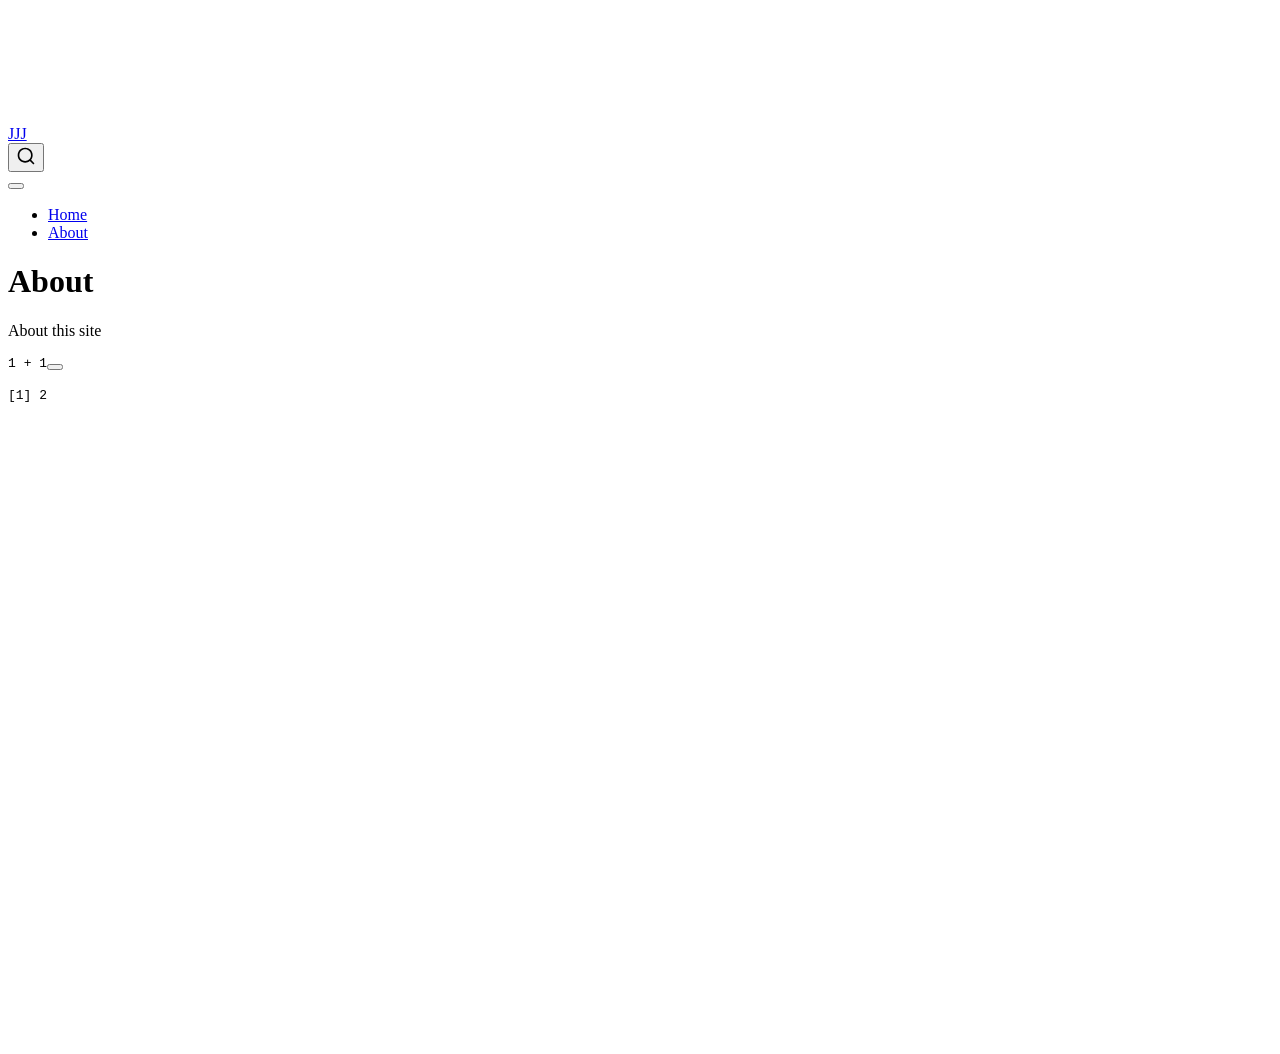
==== docs/about.html @ a6e09d18 "3" ====
<!DOCTYPE html>
<html xmlns="http://www.w3.org/1999/xhtml" lang="en" xml:lang="en"><head>

<meta charset="utf-8">
<meta name="generator" content="quarto-1.7.32">

<meta name="viewport" content="width=device-width, initial-scale=1.0, user-scalable=yes">


<title>About – JJJ</title>
<style>
code{white-space: pre-wrap;}
span.smallcaps{font-variant: small-caps;}
div.columns{display: flex; gap: min(4vw, 1.5em);}
div.column{flex: auto; overflow-x: auto;}
div.hanging-indent{margin-left: 1.5em; text-indent: -1.5em;}
ul.task-list{list-style: none;}
ul.task-list li input[type="checkbox"] {
  width: 0.8em;
  margin: 0 0.8em 0.2em -1em; /* quarto-specific, see https://github.com/quarto-dev/quarto-cli/issues/4556 */ 
  vertical-align: middle;
}
/* CSS for syntax highlighting */
html { -webkit-text-size-adjust: 100%; }
pre > code.sourceCode { white-space: pre; position: relative; }
pre > code.sourceCode > span { display: inline-block; line-height: 1.25; }
pre > code.sourceCode > span:empty { height: 1.2em; }
.sourceCode { overflow: visible; }
code.sourceCode > span { color: inherit; text-decoration: inherit; }
div.sourceCode { margin: 1em 0; }
pre.sourceCode { margin: 0; }
@media screen {
div.sourceCode { overflow: auto; }
}
@media print {
pre > code.sourceCode { white-space: pre-wrap; }
pre > code.sourceCode > span { text-indent: -5em; padding-left: 5em; }
}
pre.numberSource code
  { counter-reset: source-line 0; }
pre.numberSource code > span
  { position: relative; left: -4em; counter-increment: source-line; }
pre.numberSource code > span > a:first-child::before
  { content: counter(source-line);
    position: relative; left: -1em; text-align: right; vertical-align: baseline;
    border: none; display: inline-block;
    -webkit-touch-callout: none; -webkit-user-select: none;
    -khtml-user-select: none; -moz-user-select: none;
    -ms-user-select: none; user-select: none;
    padding: 0 4px; width: 4em;
  }
pre.numberSource { margin-left: 3em;  padding-left: 4px; }
div.sourceCode
  {   }
@media screen {
pre > code.sourceCode > span > a:first-child::before { text-decoration: underline; }
}
</style>


<script src="site_libs/quarto-nav/quarto-nav.js"></script>
<script src="site_libs/quarto-nav/headroom.min.js"></script>
<script src="site_libs/clipboard/clipboard.min.js"></script>
<script src="site_libs/quarto-search/autocomplete.umd.js"></script>
<script src="site_libs/quarto-search/fuse.min.js"></script>
<script src="site_libs/quarto-search/quarto-search.js"></script>
<meta name="quarto:offset" content="./">
<script src="site_libs/quarto-html/quarto.js" type="module"></script>
<script src="site_libs/quarto-html/tabsets/tabsets.js" type="module"></script>
<script src="site_libs/quarto-html/popper.min.js"></script>
<script src="site_libs/quarto-html/tippy.umd.min.js"></script>
<script src="site_libs/quarto-html/anchor.min.js"></script>
<link href="site_libs/quarto-html/tippy.css" rel="stylesheet">
<link href="site_libs/quarto-html/quarto-syntax-highlighting-37eea08aefeeee20ff55810ff984fec1.css" rel="stylesheet" id="quarto-text-highlighting-styles">
<script src="site_libs/bootstrap/bootstrap.min.js"></script>
<link href="site_libs/bootstrap/bootstrap-icons.css" rel="stylesheet">
<link href="site_libs/bootstrap/bootstrap-c1fac2584b48ed01fb6e278e36375074.min.css" rel="stylesheet" append-hash="true" id="quarto-bootstrap" data-mode="light">
<script id="quarto-search-options" type="application/json">{
  "location": "navbar",
  "copy-button": false,
  "collapse-after": 3,
  "panel-placement": "end",
  "type": "overlay",
  "limit": 50,
  "keyboard-shortcut": [
    "f",
    "/",
    "s"
  ],
  "show-item-context": false,
  "language": {
    "search-no-results-text": "No results",
    "search-matching-documents-text": "matching documents",
    "search-copy-link-title": "Copy link to search",
    "search-hide-matches-text": "Hide additional matches",
    "search-more-match-text": "more match in this document",
    "search-more-matches-text": "more matches in this document",
    "search-clear-button-title": "Clear",
    "search-text-placeholder": "",
    "search-detached-cancel-button-title": "Cancel",
    "search-submit-button-title": "Submit",
    "search-label": "Search"
  }
}</script>


<link rel="stylesheet" href="styles.css">
</head>

<body class="nav-fixed quarto-light">

<div id="quarto-search-results"></div>
  <header id="quarto-header" class="headroom fixed-top">
    <nav class="navbar navbar-expand-lg " data-bs-theme="dark">
      <div class="navbar-container container-fluid">
      <div class="navbar-brand-container mx-auto">
    <a class="navbar-brand" href="./index.html">
    <span class="navbar-title">JJJ</span>
    </a>
  </div>
            <div id="quarto-search" class="" title="Search"></div>
          <button class="navbar-toggler" type="button" data-bs-toggle="collapse" data-bs-target="#navbarCollapse" aria-controls="navbarCollapse" role="menu" aria-expanded="false" aria-label="Toggle navigation" onclick="if (window.quartoToggleHeadroom) { window.quartoToggleHeadroom(); }">
  <span class="navbar-toggler-icon"></span>
</button>
          <div class="collapse navbar-collapse" id="navbarCollapse">
            <ul class="navbar-nav navbar-nav-scroll me-auto">
  <li class="nav-item">
    <a class="nav-link" href="./index.html"> 
<span class="menu-text">Home</span></a>
  </li>  
  <li class="nav-item">
    <a class="nav-link active" href="./about.html" aria-current="page"> 
<span class="menu-text">About</span></a>
  </li>  
</ul>
          </div> <!-- /navcollapse -->
            <div class="quarto-navbar-tools">
</div>
      </div> <!-- /container-fluid -->
    </nav>
</header>
<!-- content -->
<div id="quarto-content" class="quarto-container page-columns page-rows-contents page-layout-article page-navbar">
<!-- sidebar -->
<!-- margin-sidebar -->
    <div id="quarto-margin-sidebar" class="sidebar margin-sidebar zindex-bottom">
        
    </div>
<!-- main -->
<main class="content" id="quarto-document-content">

<header id="title-block-header" class="quarto-title-block default">
<div class="quarto-title">
<h1 class="title">About</h1>
</div>



<div class="quarto-title-meta">

    
  
    
  </div>
  


</header>


<p>About this site</p>
<div class="cell">
<div class="sourceCode cell-code" id="cb1"><pre class="sourceCode r code-with-copy"><code class="sourceCode r"><span id="cb1-1"><a href="#cb1-1" aria-hidden="true" tabindex="-1"></a><span class="dv">1</span> <span class="sc">+</span> <span class="dv">1</span></span></code><button title="Copy to Clipboard" class="code-copy-button"><i class="bi"></i></button></pre></div>
<div class="cell-output cell-output-stdout">
<pre><code>[1] 2</code></pre>
</div>
</div>



</main> <!-- /main -->
<script id="quarto-html-after-body" type="application/javascript">
  window.document.addEventListener("DOMContentLoaded", function (event) {
    const icon = "";
    const anchorJS = new window.AnchorJS();
    anchorJS.options = {
      placement: 'right',
      icon: icon
    };
    anchorJS.add('.anchored');
    const isCodeAnnotation = (el) => {
      for (const clz of el.classList) {
        if (clz.startsWith('code-annotation-')) {                     
          return true;
        }
      }
      return false;
    }
    const onCopySuccess = function(e) {
      // button target
      const button = e.trigger;
      // don't keep focus
      button.blur();
      // flash "checked"
      button.classList.add('code-copy-button-checked');
      var currentTitle = button.getAttribute("title");
      button.setAttribute("title", "Copied!");
      let tooltip;
      if (window.bootstrap) {
        button.setAttribute("data-bs-toggle", "tooltip");
        button.setAttribute("data-bs-placement", "left");
        button.setAttribute("data-bs-title", "Copied!");
        tooltip = new bootstrap.Tooltip(button, 
          { trigger: "manual", 
            customClass: "code-copy-button-tooltip",
            offset: [0, -8]});
        tooltip.show();    
      }
      setTimeout(function() {
        if (tooltip) {
          tooltip.hide();
          button.removeAttribute("data-bs-title");
          button.removeAttribute("data-bs-toggle");
          button.removeAttribute("data-bs-placement");
        }
        button.setAttribute("title", currentTitle);
        button.classList.remove('code-copy-button-checked');
      }, 1000);
      // clear code selection
      e.clearSelection();
    }
    const getTextToCopy = function(trigger) {
        const codeEl = trigger.previousElementSibling.cloneNode(true);
        for (const childEl of codeEl.children) {
          if (isCodeAnnotation(childEl)) {
            childEl.remove();
          }
        }
        return codeEl.innerText;
    }
    const clipboard = new window.ClipboardJS('.code-copy-button:not([data-in-quarto-modal])', {
      text: getTextToCopy
    });
    clipboard.on('success', onCopySuccess);
    if (window.document.getElementById('quarto-embedded-source-code-modal')) {
      const clipboardModal = new window.ClipboardJS('.code-copy-button[data-in-quarto-modal]', {
        text: getTextToCopy,
        container: window.document.getElementById('quarto-embedded-source-code-modal')
      });
      clipboardModal.on('success', onCopySuccess);
    }
      var localhostRegex = new RegExp(/^(?:http|https):\/\/localhost\:?[0-9]*\//);
      var mailtoRegex = new RegExp(/^mailto:/);
        var filterRegex = new RegExp('/' + window.location.host + '/');
      var isInternal = (href) => {
          return filterRegex.test(href) || localhostRegex.test(href) || mailtoRegex.test(href);
      }
      // Inspect non-navigation links and adorn them if external
     var links = window.document.querySelectorAll('a[href]:not(.nav-link):not(.navbar-brand):not(.toc-action):not(.sidebar-link):not(.sidebar-item-toggle):not(.pagination-link):not(.no-external):not([aria-hidden]):not(.dropdown-item):not(.quarto-navigation-tool):not(.about-link)');
      for (var i=0; i<links.length; i++) {
        const link = links[i];
        if (!isInternal(link.href)) {
          // undo the damage that might have been done by quarto-nav.js in the case of
          // links that we want to consider external
          if (link.dataset.originalHref !== undefined) {
            link.href = link.dataset.originalHref;
          }
        }
      }
    function tippyHover(el, contentFn, onTriggerFn, onUntriggerFn) {
      const config = {
        allowHTML: true,
        maxWidth: 500,
        delay: 100,
        arrow: false,
        appendTo: function(el) {
            return el.parentElement;
        },
        interactive: true,
        interactiveBorder: 10,
        theme: 'quarto',
        placement: 'bottom-start',
      };
      if (contentFn) {
        config.content = contentFn;
      }
      if (onTriggerFn) {
        config.onTrigger = onTriggerFn;
      }
      if (onUntriggerFn) {
        config.onUntrigger = onUntriggerFn;
      }
      window.tippy(el, config); 
    }
    const noterefs = window.document.querySelectorAll('a[role="doc-noteref"]');
    for (var i=0; i<noterefs.length; i++) {
      const ref = noterefs[i];
      tippyHover(ref, function() {
        // use id or data attribute instead here
        let href = ref.getAttribute('data-footnote-href') || ref.getAttribute('href');
        try { href = new URL(href).hash; } catch {}
        const id = href.replace(/^#\/?/, "");
        const note = window.document.getElementById(id);
        if (note) {
          return note.innerHTML;
        } else {
          return "";
        }
      });
    }
    const xrefs = window.document.querySelectorAll('a.quarto-xref');
    const processXRef = (id, note) => {
      // Strip column container classes
      const stripColumnClz = (el) => {
        el.classList.remove("page-full", "page-columns");
        if (el.children) {
          for (const child of el.children) {
            stripColumnClz(child);
          }
        }
      }
      stripColumnClz(note)
      if (id === null || id.startsWith('sec-')) {
        // Special case sections, only their first couple elements
        const container = document.createElement("div");
        if (note.children && note.children.length > 2) {
          container.appendChild(note.children[0].cloneNode(true));
          for (let i = 1; i < note.children.length; i++) {
            const child = note.children[i];
            if (child.tagName === "P" && child.innerText === "") {
              continue;
            } else {
              container.appendChild(child.cloneNode(true));
              break;
            }
          }
          if (window.Quarto?.typesetMath) {
            window.Quarto.typesetMath(container);
          }
          return container.innerHTML
        } else {
          if (window.Quarto?.typesetMath) {
            window.Quarto.typesetMath(note);
          }
          return note.innerHTML;
        }
      } else {
        // Remove any anchor links if they are present
        const anchorLink = note.querySelector('a.anchorjs-link');
        if (anchorLink) {
          anchorLink.remove();
        }
        if (window.Quarto?.typesetMath) {
          window.Quarto.typesetMath(note);
        }
        if (note.classList.contains("callout")) {
          return note.outerHTML;
        } else {
          return note.innerHTML;
        }
      }
    }
    for (var i=0; i<xrefs.length; i++) {
      const xref = xrefs[i];
      tippyHover(xref, undefined, function(instance) {
        instance.disable();
        let url = xref.getAttribute('href');
        let hash = undefined; 
        if (url.startsWith('#')) {
          hash = url;
        } else {
          try { hash = new URL(url).hash; } catch {}
        }
        if (hash) {
          const id = hash.replace(/^#\/?/, "");
          const note = window.document.getElementById(id);
          if (note !== null) {
            try {
              const html = processXRef(id, note.cloneNode(true));
              instance.setContent(html);
            } finally {
              instance.enable();
              instance.show();
            }
          } else {
            // See if we can fetch this
            fetch(url.split('#')[0])
            .then(res => res.text())
            .then(html => {
              const parser = new DOMParser();
              const htmlDoc = parser.parseFromString(html, "text/html");
              const note = htmlDoc.getElementById(id);
              if (note !== null) {
                const html = processXRef(id, note);
                instance.setContent(html);
              } 
            }).finally(() => {
              instance.enable();
              instance.show();
            });
          }
        } else {
          // See if we can fetch a full url (with no hash to target)
          // This is a special case and we should probably do some content thinning / targeting
          fetch(url)
          .then(res => res.text())
          .then(html => {
            const parser = new DOMParser();
            const htmlDoc = parser.parseFromString(html, "text/html");
            const note = htmlDoc.querySelector('main.content');
            if (note !== null) {
              // This should only happen for chapter cross references
              // (since there is no id in the URL)
              // remove the first header
              if (note.children.length > 0 && note.children[0].tagName === "HEADER") {
                note.children[0].remove();
              }
              const html = processXRef(null, note);
              instance.setContent(html);
            } 
          }).finally(() => {
            instance.enable();
            instance.show();
          });
        }
      }, function(instance) {
      });
    }
        let selectedAnnoteEl;
        const selectorForAnnotation = ( cell, annotation) => {
          let cellAttr = 'data-code-cell="' + cell + '"';
          let lineAttr = 'data-code-annotation="' +  annotation + '"';
          const selector = 'span[' + cellAttr + '][' + lineAttr + ']';
          return selector;
        }
        const selectCodeLines = (annoteEl) => {
          const doc = window.document;
          const targetCell = annoteEl.getAttribute("data-target-cell");
          const targetAnnotation = annoteEl.getAttribute("data-target-annotation");
          const annoteSpan = window.document.querySelector(selectorForAnnotation(targetCell, targetAnnotation));
          const lines = annoteSpan.getAttribute("data-code-lines").split(",");
          const lineIds = lines.map((line) => {
            return targetCell + "-" + line;
          })
          let top = null;
          let height = null;
          let parent = null;
          if (lineIds.length > 0) {
              //compute the position of the single el (top and bottom and make a div)
              const el = window.document.getElementById(lineIds[0]);
              top = el.offsetTop;
              height = el.offsetHeight;
              parent = el.parentElement.parentElement;
            if (lineIds.length > 1) {
              const lastEl = window.document.getElementById(lineIds[lineIds.length - 1]);
              const bottom = lastEl.offsetTop + lastEl.offsetHeight;
              height = bottom - top;
            }
            if (top !== null && height !== null && parent !== null) {
              // cook up a div (if necessary) and position it 
              let div = window.document.getElementById("code-annotation-line-highlight");
              if (div === null) {
                div = window.document.createElement("div");
                div.setAttribute("id", "code-annotation-line-highlight");
                div.style.position = 'absolute';
                parent.appendChild(div);
              }
              div.style.top = top - 2 + "px";
              div.style.height = height + 4 + "px";
              div.style.left = 0;
              let gutterDiv = window.document.getElementById("code-annotation-line-highlight-gutter");
              if (gutterDiv === null) {
                gutterDiv = window.document.createElement("div");
                gutterDiv.setAttribute("id", "code-annotation-line-highlight-gutter");
                gutterDiv.style.position = 'absolute';
                const codeCell = window.document.getElementById(targetCell);
                const gutter = codeCell.querySelector('.code-annotation-gutter');
                gutter.appendChild(gutterDiv);
              }
              gutterDiv.style.top = top - 2 + "px";
              gutterDiv.style.height = height + 4 + "px";
            }
            selectedAnnoteEl = annoteEl;
          }
        };
        const unselectCodeLines = () => {
          const elementsIds = ["code-annotation-line-highlight", "code-annotation-line-highlight-gutter"];
          elementsIds.forEach((elId) => {
            const div = window.document.getElementById(elId);
            if (div) {
              div.remove();
            }
          });
          selectedAnnoteEl = undefined;
        };
          // Handle positioning of the toggle
      window.addEventListener(
        "resize",
        throttle(() => {
          elRect = undefined;
          if (selectedAnnoteEl) {
            selectCodeLines(selectedAnnoteEl);
          }
        }, 10)
      );
      function throttle(fn, ms) {
      let throttle = false;
      let timer;
        return (...args) => {
          if(!throttle) { // first call gets through
              fn.apply(this, args);
              throttle = true;
          } else { // all the others get throttled
              if(timer) clearTimeout(timer); // cancel #2
              timer = setTimeout(() => {
                fn.apply(this, args);
                timer = throttle = false;
              }, ms);
          }
        };
      }
        // Attach click handler to the DT
        const annoteDls = window.document.querySelectorAll('dt[data-target-cell]');
        for (const annoteDlNode of annoteDls) {
          annoteDlNode.addEventListener('click', (event) => {
            const clickedEl = event.target;
            if (clickedEl !== selectedAnnoteEl) {
              unselectCodeLines();
              const activeEl = window.document.querySelector('dt[data-target-cell].code-annotation-active');
              if (activeEl) {
                activeEl.classList.remove('code-annotation-active');
              }
              selectCodeLines(clickedEl);
              clickedEl.classList.add('code-annotation-active');
            } else {
              // Unselect the line
              unselectCodeLines();
              clickedEl.classList.remove('code-annotation-active');
            }
          });
        }
    const findCites = (el) => {
      const parentEl = el.parentElement;
      if (parentEl) {
        const cites = parentEl.dataset.cites;
        if (cites) {
          return {
            el,
            cites: cites.split(' ')
          };
        } else {
          return findCites(el.parentElement)
        }
      } else {
        return undefined;
      }
    };
    var bibliorefs = window.document.querySelectorAll('a[role="doc-biblioref"]');
    for (var i=0; i<bibliorefs.length; i++) {
      const ref = bibliorefs[i];
      const citeInfo = findCites(ref);
      if (citeInfo) {
        tippyHover(citeInfo.el, function() {
          var popup = window.document.createElement('div');
          citeInfo.cites.forEach(function(cite) {
            var citeDiv = window.document.createElement('div');
            citeDiv.classList.add('hanging-indent');
            citeDiv.classList.add('csl-entry');
            var biblioDiv = window.document.getElementById('ref-' + cite);
            if (biblioDiv) {
              citeDiv.innerHTML = biblioDiv.innerHTML;
            }
            popup.appendChild(citeDiv);
          });
          return popup.innerHTML;
        });
      }
    }
  });
  </script>
</div> <!-- /content -->




</body></html>
---- docs/site_libs/quarto-html/tippy.css ----
.tippy-box[data-animation=fade][data-state=hidden]{opacity:0}[data-tippy-root]{max-width:calc(100vw - 10px)}.tippy-box{position:relative;background-color:#333;color:#fff;border-radius:4px;font-size:14px;line-height:1.4;white-space:normal;outline:0;transition-property:transform,visibility,opacity}.tippy-box[data-placement^=top]>.tippy-arrow{bottom:0}.tippy-box[data-placement^=top]>.tippy-arrow:before{bottom:-7px;left:0;border-width:8px 8px 0;border-top-color:initial;transform-origin:center top}.tippy-box[data-placement^=bottom]>.tippy-arrow{top:0}.tippy-box[data-placement^=bottom]>.tippy-arrow:before{top:-7px;left:0;border-width:0 8px 8px;border-bottom-color:initial;transform-origin:center bottom}.tippy-box[data-placement^=left]>.tippy-arrow{right:0}.tippy-box[data-placement^=left]>.tippy-arrow:before{border-width:8px 0 8px 8px;border-left-color:initial;right:-7px;transform-origin:center left}.tippy-box[data-placement^=right]>.tippy-arrow{left:0}.tippy-box[data-placement^=right]>.tippy-arrow:before{left:-7px;border-width:8px 8px 8px 0;border-right-color:initial;transform-origin:center right}.tippy-box[data-inertia][data-state=visible]{transition-timing-function:cubic-bezier(.54,1.5,.38,1.11)}.tippy-arrow{width:16px;height:16px;color:#333}.tippy-arrow:before{content:"";position:absolute;border-color:transparent;border-style:solid}.tippy-content{position:relative;padding:5px 9px;z-index:1}
---- docs/styles.css ----
/* css styles */
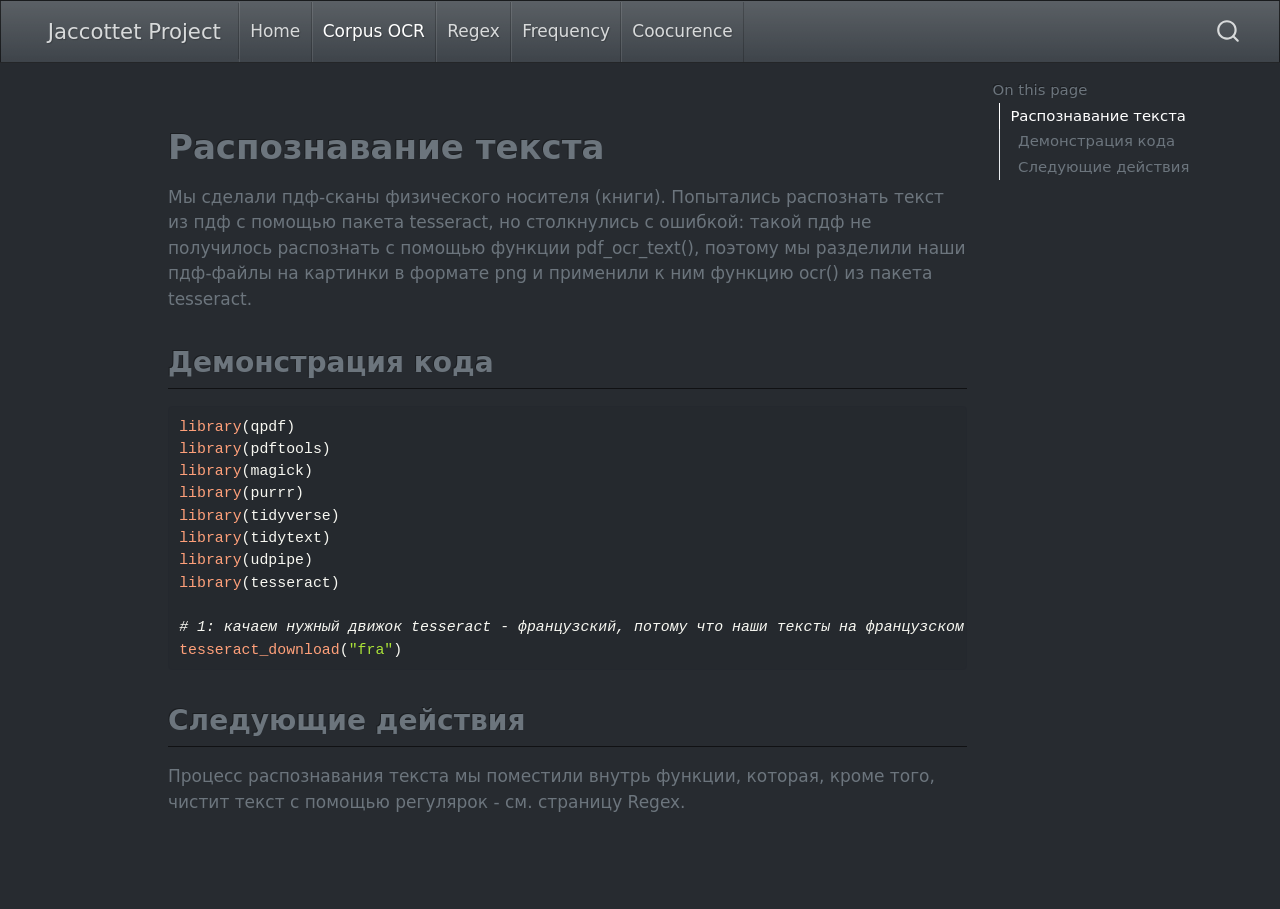
==== commit 1f7f202e: "4" ====
--- a/docs/about.html
+++ b/docs/about.html
@@ -7,7 +7,7 @@
 <meta name="viewport" content="width=device-width, initial-scale=1.0, user-scalable=yes">
 
 
-<title>About – JJJ</title>
+<title>about – Jaccottet Project</title>
 <style>
 code{white-space: pre-wrap;}
 span.smallcaps{font-variant: small-caps;}
@@ -71,10 +71,10 @@
 <script src="site_libs/quarto-html/tippy.umd.min.js"></script>
 <script src="site_libs/quarto-html/anchor.min.js"></script>
 <link href="site_libs/quarto-html/tippy.css" rel="stylesheet">
-<link href="site_libs/quarto-html/quarto-syntax-highlighting-37eea08aefeeee20ff55810ff984fec1.css" rel="stylesheet" id="quarto-text-highlighting-styles">
+<link href="site_libs/quarto-html/quarto-syntax-highlighting-dark-2fef5ea3f8957b3e4ecc936fc74692ca.css" rel="stylesheet" id="quarto-text-highlighting-styles">
 <script src="site_libs/bootstrap/bootstrap.min.js"></script>
 <link href="site_libs/bootstrap/bootstrap-icons.css" rel="stylesheet">
-<link href="site_libs/bootstrap/bootstrap-c1fac2584b48ed01fb6e278e36375074.min.css" rel="stylesheet" append-hash="true" id="quarto-bootstrap" data-mode="light">
+<link href="site_libs/bootstrap/bootstrap-81925fddf61608126798db9c8c2cab14.min.css" rel="stylesheet" append-hash="true" id="quarto-bootstrap" data-mode="dark">
 <script id="quarto-search-options" type="application/json">{
   "location": "navbar",
   "copy-button": false,
@@ -115,7 +115,7 @@
       <div class="navbar-container container-fluid">
       <div class="navbar-brand-container mx-auto">
     <a class="navbar-brand" href="./index.html">
-    <span class="navbar-title">JJJ</span>
+    <span class="navbar-title">Jaccottet Project</span>
     </a>
   </div>
             <div id="quarto-search" class="" title="Search"></div>
@@ -130,7 +130,19 @@
   </li>  
   <li class="nav-item">
     <a class="nav-link active" href="./about.html" aria-current="page"> 
-<span class="menu-text">About</span></a>
+<span class="menu-text">Corpus OCR</span></a>
+  </li>  
+  <li class="nav-item">
+    <a class="nav-link" href="./regex.html"> 
+<span class="menu-text">Regex</span></a>
+  </li>  
+  <li class="nav-item">
+    <a class="nav-link" href="./frequency.html"> 
+<span class="menu-text">Frequency</span></a>
+  </li>  
+  <li class="nav-item">
+    <a class="nav-link" href="./cooc.html"> 
+<span class="menu-text">Coocurence</span></a>
   </li>  
 </ul>
           </div> <!-- /navcollapse -->
@@ -143,40 +155,51 @@
 <div id="quarto-content" class="quarto-container page-columns page-rows-contents page-layout-article page-navbar">
 <!-- sidebar -->
 <!-- margin-sidebar -->
-    <div id="quarto-margin-sidebar" class="sidebar margin-sidebar zindex-bottom">
-        
+    <div id="quarto-margin-sidebar" class="sidebar margin-sidebar">
+        <nav id="TOC" role="doc-toc" class="toc-active">
+    <h2 id="toc-title">On this page</h2>
+   
+  <ul>
+  <li><a href="#распознавание-текста" id="toc-распознавание-текста" class="nav-link active" data-scroll-target="#распознавание-текста">Распознавание текста</a>
+  <ul class="collapse">
+  <li><a href="#демонстрация-кода" id="toc-демонстрация-кода" class="nav-link" data-scroll-target="#демонстрация-кода">Демонстрация кода</a></li>
+  <li><a href="#следующие-действия" id="toc-следующие-действия" class="nav-link" data-scroll-target="#следующие-действия">Следующие действия</a></li>
+  </ul></li>
+  </ul>
+</nav>
     </div>
 <!-- main -->
-<main class="content" id="quarto-document-content">
-
-<header id="title-block-header" class="quarto-title-block default">
-<div class="quarto-title">
-<h1 class="title">About</h1>
+<main class="content" id="quarto-document-content"><header id="title-block-header" class="quarto-title-block"></header>
+
+
+
+
+<section id="распознавание-текста" class="level1">
+<h1>Распознавание текста</h1>
+<p>Мы сделали пдф-сканы физического носителя (книги). Попытались распознать текст из пдф с помощью пакета tesseract, но столкнулись с ошибкой: такой пдф не получилось распознать с помощью функции pdf_ocr_text(), поэтому мы разделили наши пдф-файлы на картинки в формате png и применили к ним функцию ocr() из пакета tesseract.</p>
+<section id="демонстрация-кода" class="level2">
+<h2 class="anchored" data-anchor-id="демонстрация-кода">Демонстрация кода</h2>
+<div class="cell">
+<div class="sourceCode cell-code" id="cb1"><pre class="sourceCode r code-with-copy"><code class="sourceCode r"><span id="cb1-1"><a href="#cb1-1" aria-hidden="true" tabindex="-1"></a><span class="fu">library</span>(qpdf)</span>
+<span id="cb1-2"><a href="#cb1-2" aria-hidden="true" tabindex="-1"></a><span class="fu">library</span>(pdftools)</span>
+<span id="cb1-3"><a href="#cb1-3" aria-hidden="true" tabindex="-1"></a><span class="fu">library</span>(magick)</span>
+<span id="cb1-4"><a href="#cb1-4" aria-hidden="true" tabindex="-1"></a><span class="fu">library</span>(purrr)</span>
+<span id="cb1-5"><a href="#cb1-5" aria-hidden="true" tabindex="-1"></a><span class="fu">library</span>(tidyverse)</span>
+<span id="cb1-6"><a href="#cb1-6" aria-hidden="true" tabindex="-1"></a><span class="fu">library</span>(tidytext)</span>
+<span id="cb1-7"><a href="#cb1-7" aria-hidden="true" tabindex="-1"></a><span class="fu">library</span>(udpipe)</span>
+<span id="cb1-8"><a href="#cb1-8" aria-hidden="true" tabindex="-1"></a><span class="fu">library</span>(tesseract)</span>
+<span id="cb1-9"><a href="#cb1-9" aria-hidden="true" tabindex="-1"></a></span>
+<span id="cb1-10"><a href="#cb1-10" aria-hidden="true" tabindex="-1"></a><span class="co"># 1: качаем нужный движок tesseract - французский, потому что наши тексты на французском языке</span></span>
+<span id="cb1-11"><a href="#cb1-11" aria-hidden="true" tabindex="-1"></a><span class="fu">tesseract_download</span>(<span class="st">"fra"</span>)</span></code><button title="Copy to Clipboard" class="code-copy-button"><i class="bi"></i></button></pre></div>
 </div>
-
-
-
-<div class="quarto-title-meta">
-
-    
-  
-    
-  </div>
-  
-
-
-</header>
-
-
-<p>About this site</p>
-<div class="cell">
-<div class="sourceCode cell-code" id="cb1"><pre class="sourceCode r code-with-copy"><code class="sourceCode r"><span id="cb1-1"><a href="#cb1-1" aria-hidden="true" tabindex="-1"></a><span class="dv">1</span> <span class="sc">+</span> <span class="dv">1</span></span></code><button title="Copy to Clipboard" class="code-copy-button"><i class="bi"></i></button></pre></div>
-<div class="cell-output cell-output-stdout">
-<pre><code>[1] 2</code></pre>
-</div>
-</div>
-
-
+</section>
+<section id="следующие-действия" class="level2">
+<h2 class="anchored" data-anchor-id="следующие-действия">Следующие действия</h2>
+<p>Процесс распознавания текста мы поместили внутрь функции, которая, кроме того, чистит текст с помощью регулярок - см. страницу Regex.</p>
+
+
+</section>
+</section>
 
 </main> <!-- /main -->
 <script id="quarto-html-after-body" type="application/javascript">
--- a/docs/site_libs/quarto-html/quarto-syntax-highlighting-dark-2fef5ea3f8957b3e4ecc936fc74692ca.css
+++ b/docs/site_libs/quarto-html/quarto-syntax-highlighting-dark-2fef5ea3f8957b3e4ecc936fc74692ca.css
@@ -0,0 +1,219 @@
+/* quarto syntax highlight colors */
+:root {
+  --quarto-hl-al-color: #f07178;
+  --quarto-hl-an-color: #d4d0ab;
+  --quarto-hl-at-color: #00e0e0;
+  --quarto-hl-bn-color: #d4d0ab;
+  --quarto-hl-bu-color: #abe338;
+  --quarto-hl-ch-color: #abe338;
+  --quarto-hl-co-color: #f8f8f2;
+  --quarto-hl-cv-color: #ffd700;
+  --quarto-hl-cn-color: #ffd700;
+  --quarto-hl-cf-color: #ffa07a;
+  --quarto-hl-dt-color: #ffa07a;
+  --quarto-hl-dv-color: #d4d0ab;
+  --quarto-hl-do-color: #f8f8f2;
+  --quarto-hl-er-color: #f07178;
+  --quarto-hl-ex-color: #00e0e0;
+  --quarto-hl-fl-color: #d4d0ab;
+  --quarto-hl-fu-color: #ffa07a;
+  --quarto-hl-im-color: #abe338;
+  --quarto-hl-in-color: #d4d0ab;
+  --quarto-hl-kw-color: #ffa07a;
+  --quarto-hl-op-color: #ffa07a;
+  --quarto-hl-ot-color: #00e0e0;
+  --quarto-hl-pp-color: #dcc6e0;
+  --quarto-hl-re-color: #00e0e0;
+  --quarto-hl-sc-color: #abe338;
+  --quarto-hl-ss-color: #abe338;
+  --quarto-hl-st-color: #abe338;
+  --quarto-hl-va-color: #00e0e0;
+  --quarto-hl-vs-color: #abe338;
+  --quarto-hl-wa-color: #dcc6e0;
+}
+
+/* other quarto variables */
+:root {
+  --quarto-font-monospace: SFMono-Regular, Menlo, Monaco, Consolas, "Liberation Mono", "Courier New", monospace;
+}
+
+/* syntax highlight based on Pandoc's rules */
+pre > code.sourceCode > span {
+  color: #f8f8f2;
+}
+
+code.sourceCode > span {
+  color: #f8f8f2;
+}
+
+div.sourceCode,
+div.sourceCode pre.sourceCode {
+  color: #f8f8f2;
+}
+
+/* Normal */
+code span {
+  color: #f8f8f2;
+}
+
+/* Alert */
+code span.al {
+  color: #f07178;
+}
+
+/* Annotation */
+code span.an {
+  color: #d4d0ab;
+}
+
+/* Attribute */
+code span.at {
+  color: #00e0e0;
+}
+
+/* BaseN */
+code span.bn {
+  color: #d4d0ab;
+}
+
+/* BuiltIn */
+code span.bu {
+  color: #abe338;
+}
+
+/* ControlFlow */
+code span.cf {
+  font-weight: bold;
+  color: #ffa07a;
+}
+
+/* Char */
+code span.ch {
+  color: #abe338;
+}
+
+/* Constant */
+code span.cn {
+  color: #ffd700;
+}
+
+/* Comment */
+code span.co {
+  font-style: italic;
+  color: #f8f8f2;
+}
+
+/* CommentVar */
+code span.cv {
+  color: #ffd700;
+}
+
+/* Documentation */
+code span.do {
+  color: #f8f8f2;
+}
+
+/* DataType */
+code span.dt {
+  color: #ffa07a;
+}
+
+/* DecVal */
+code span.dv {
+  color: #d4d0ab;
+}
+
+/* Error */
+code span.er {
+  color: #f07178;
+  text-decoration: underline;
+}
+
+/* Extension */
+code span.ex {
+  font-weight: bold;
+  color: #00e0e0;
+}
+
+/* Float */
+code span.fl {
+  color: #d4d0ab;
+}
+
+/* Function */
+code span.fu {
+  color: #ffa07a;
+}
+
+/* Import */
+code span.im {
+  color: #abe338;
+}
+
+/* Information */
+code span.in {
+  color: #d4d0ab;
+}
+
+/* Keyword */
+code span.kw {
+  font-weight: bold;
+  color: #ffa07a;
+}
+
+/* Operator */
+code span.op {
+  color: #ffa07a;
+}
+
+/* Other */
+code span.ot {
+  color: #00e0e0;
+}
+
+/* Preprocessor */
+code span.pp {
+  color: #dcc6e0;
+}
+
+/* RegionMarker */
+code span.re {
+  background-color: #f8f8f2;
+  color: #00e0e0;
+}
+
+/* SpecialChar */
+code span.sc {
+  color: #abe338;
+}
+
+/* SpecialString */
+code span.ss {
+  color: #abe338;
+}
+
+/* String */
+code span.st {
+  color: #abe338;
+}
+
+/* Variable */
+code span.va {
+  color: #00e0e0;
+}
+
+/* VerbatimString */
+code span.vs {
+  color: #abe338;
+}
+
+/* Warning */
+code span.wa {
+  color: #dcc6e0;
+}
+
+.prevent-inlining {
+  content: "</";
+}
+
+/*# sourceMappingURL=9d1c423767af11a14e59cf8ecfea55bb.css.map */
